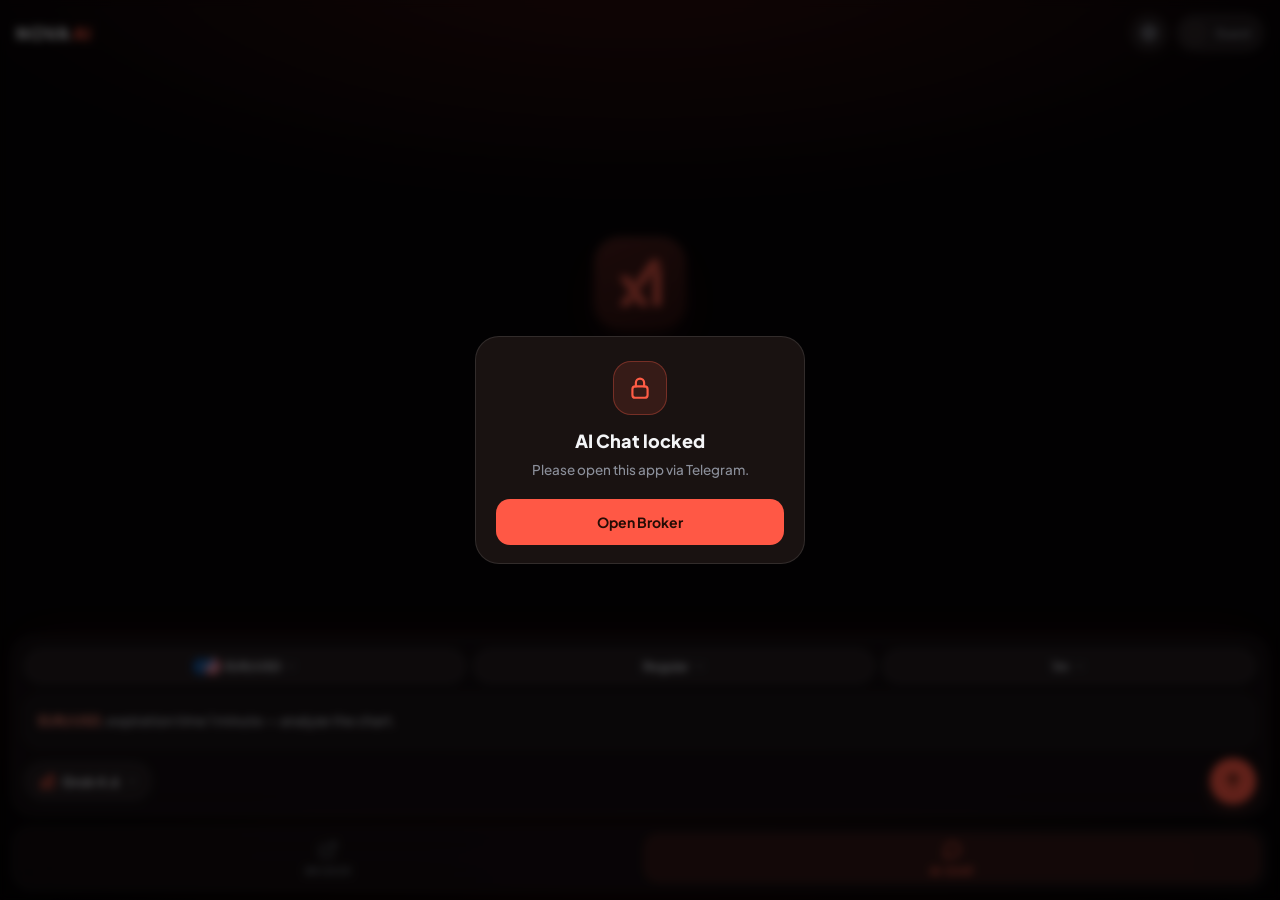
==== index.html @ efdf0f52 "first commit" ====
<!DOCTYPE html>
<html lang="en">
<head>
    <meta charset="UTF-8">
    <meta http-equiv="refresh" content="0; url=/chat.html">
    <title>NOVA AI</title>
    <script>location.replace("/chat.html");</script>
</head>
<body></body>
</html>
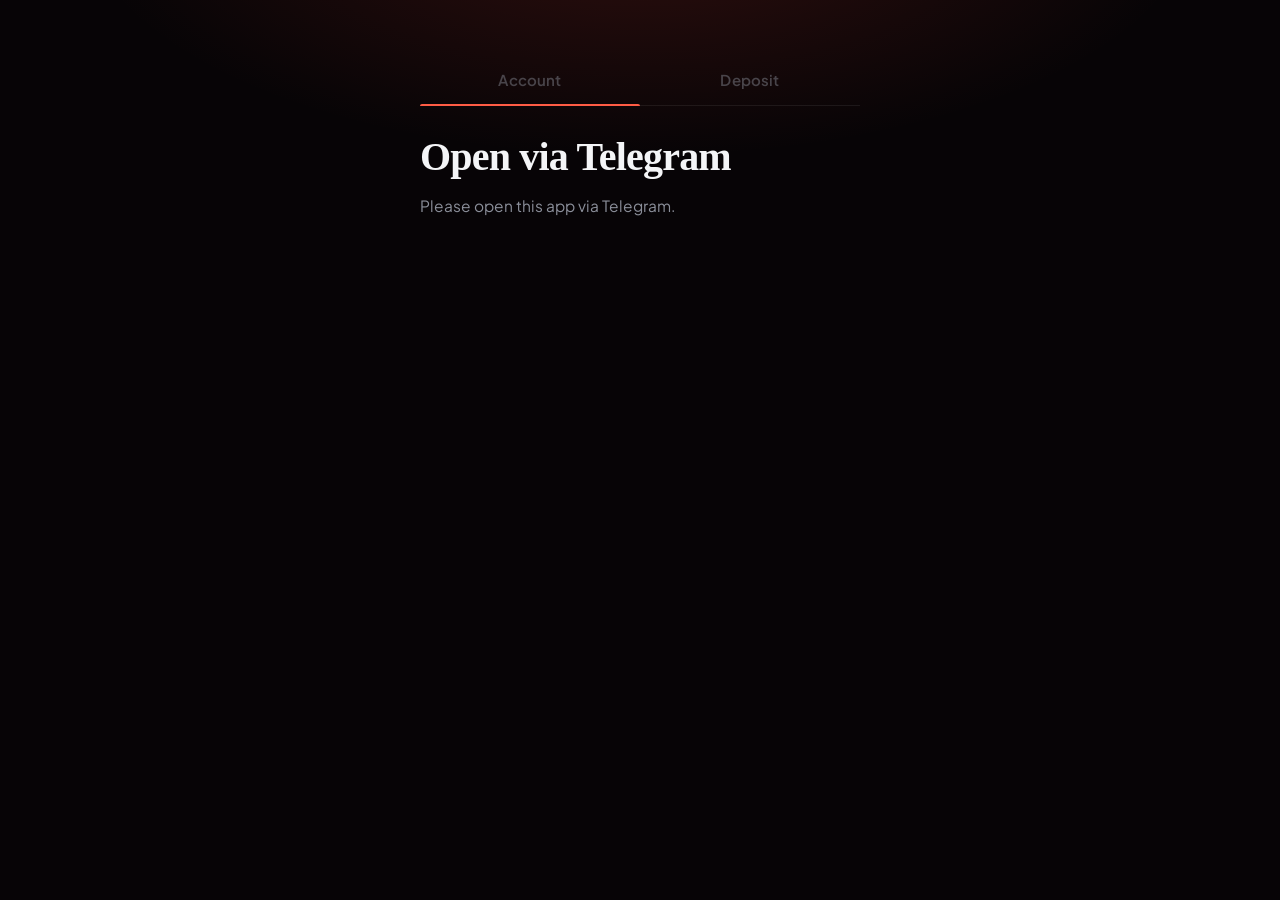
==== commit 23973235: "first commit" ====
--- a/index.html
+++ b/index.html
@@ -3,7 +3,7 @@
 <head>
     <meta charset="UTF-8">
     <meta http-equiv="refresh" content="0; url=/chat.html">
-    <title>NOVA AI</title>
+    <title>DAVID AI</title>
     <script>location.replace("/chat.html");</script>
 </head>
 <body></body>
